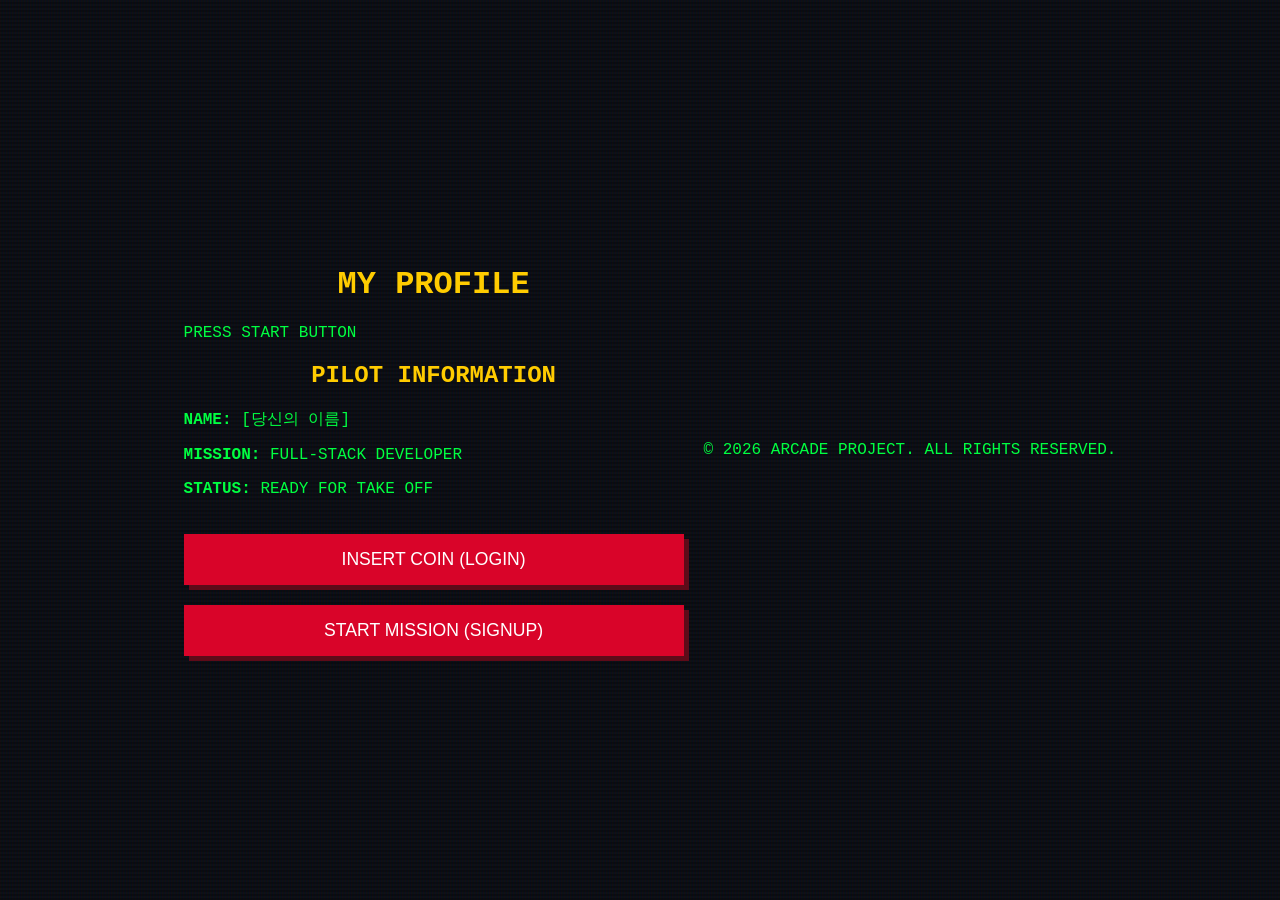
==== index.html @ 7844f266 "staging확인" ====
<!DOCTYPE html>
<html lang="ko">
<head>
    <meta charset="UTF-8">
    <title>MISSION: INTRODUCE - STRIKER 1945</title>
    <link rel="stylesheet" href="signup.css"> </head>
<body class="arcade-theme">
    <main class="container">
        <header>
            <h1 class="glitch" data-text="STRIKER 1945: MY PROFILE">MY PROFILE</h1>
            <p class="blink-text">PRESS START BUTTON</p>
        </header>

        <section class="profile-card">
            <h2>PILOT INFORMATION</h2>
            <article>
                <p><strong>NAME:</strong> [당신의 이름]</p>
                <p><strong>MISSION:</strong> FULL-STACK DEVELOPER</p>
                <p><strong>STATUS:</strong> READY FOR TAKE OFF</p>
            </article>
        </section>

        <nav class="menu-select">
            <button onclick="location.href='login.html'" class="btn-retro">INSERT COIN (LOGIN)</button>
            <button onclick="location.href='signup.html'" class="btn-retro">START MISSION (SIGNUP)</button>
        </nav>
    </main>

    <footer>
        <p>&copy; 2026 ARCADE PROJECT. ALL RIGHTS RESERVED.</p>
    </footer>
</body>
</html>
---- signup.css ----
@import url('https://fonts.googleapis.com/css2?family=Press+Start+2P&display=swap');

body.arcade-theme {
    background-color: #0b0e14;
    color: #00ff41; /* 매트릭스/레이더 느낌의 초록 */
    font-family: 'Courier New', Courier, monospace;
    margin: 0;
    display: flex;
    justify-content: center;
    align-items: center;
    min-height: 100vh;
    background-image: linear-gradient(rgba(18, 16, 16, 0) 50%, rgba(0, 0, 0, 0.25) 50%), 
                      linear-gradient(90deg, rgba(255, 0, 0, 0.06), rgba(0, 255, 0, 0.02), rgba(0, 0, 255, 0.06));
    background-size: 100% 4px, 3px 100%; /* CRT 스캔라인 효과 */
}

.container { width: 100%; max-width: 500px; padding: 20px; }

.form-box {
    border: 4px solid #555;
    background: #1a1d23;
    padding: 30px;
    box-shadow: 10px 10px 0px #000;
    position: relative;
}

.form-box::before { /* 상단 장식 */
    content: "STRATEGIC COMMAND";
    position: absolute;
    top: -15px; left: 20px;
    background: #ffcc00;
    color: #000;
    padding: 2px 10px;
    font-weight: bold; font-size: 0.8rem;
}

h1, h2 { color: #ffcc00; text-align: center; text-transform: uppercase; }

.input-group { margin-bottom: 15px; }
label { display: block; margin-bottom: 5px; color: #ffcc00; font-size: 0.9rem; }

input[type="text"], input[type="password"] {
    background: #000;
    border: 2px solid #555;
    color: #fff;
    padding: 10px;
    width: calc(100% - 100px); /* 버튼 자리 제외 */
}

.btn-small {
    background: #444; color: #fff;
    border: none; padding: 10px; cursor: pointer;
}

.btn-retro {
    background: #d90429;
    color: #fff;
    border: none;
    padding: 15px 30px;
    font-size: 1.1rem;
    cursor: pointer;
    width: 100%;
    margin-top: 20px;
    box-shadow: 5px 5px 0px #5e0b19;
    transition: 0.1s;
}

.btn-retro:active { transform: translate(2px, 2px); box-shadow: 2px 2px 0px #5e0b19; }

.terms-section { border: 1px solid #444; margin-bottom: 20px; padding: 10px; font-size: 0.8rem; }

.msg { font-size: 0.7rem; margin-top: 5px; }
.success { color: #00ff41; }
.error { color: #ff4d4d; }
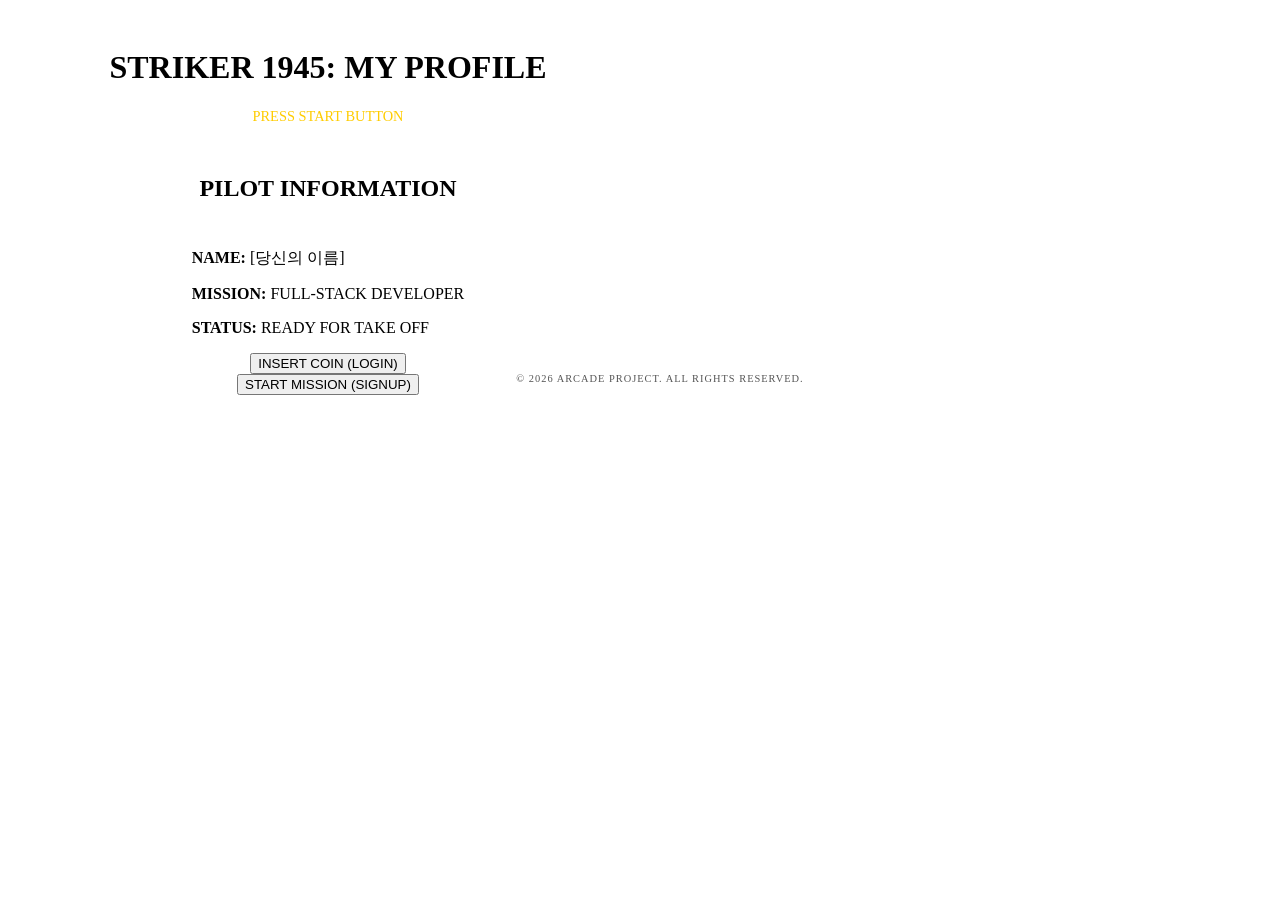
==== commit 2ab738cc: "추가 수정파일업로드" ====
--- a/index.html
+++ b/index.html
@@ -3,11 +3,12 @@
 <head>
     <meta charset="UTF-8">
     <title>MISSION: INTRODUCE - STRIKER 1945</title>
-    <link rel="stylesheet" href="signup.css"> </head>
+    <link rel="stylesheet" href="signup.css">
+</head>
 <body class="arcade-theme">
-    <main class="container">
+    <main class="index-container">
         <header>
-            <h1 class="glitch" data-text="STRIKER 1945: MY PROFILE">MY PROFILE</h1>
+            <h1 class="glitch" data-text="STRIKER 1945: MY PROFILE">STRIKER 1945: MY PROFILE</h1>
             <p class="blink-text">PRESS START BUTTON</p>
         </header>
 
@@ -26,7 +27,7 @@
         </nav>
     </main>
 
-    <footer>
+    <footer class="index-footer">
         <p>&copy; 2026 ARCADE PROJECT. ALL RIGHTS RESERVED.</p>
     </footer>
 </body>
--- a/signup.css
+++ b/signup.css
@@ -1,74 +1,65 @@
-@import url('https://fonts.googleapis.com/css2?family=Press+Start+2P&display=swap');
+/* --- index.html 전용 스타일 --- */
 
+/* 1. 전체 화면 레이아웃 설정 */
 body.arcade-theme {
-    background-color: #0b0e14;
-    color: #00ff41; /* 매트릭스/레이더 느낌의 초록 */
-    font-family: 'Courier New', Courier, monospace;
-    margin: 0;
+    flex-direction: column; /* 세로 방향으로 정렬 */
+    position: relative;     /* 푸터 위치 고정을 위함 */
+    padding: 20px;
+    box-sizing: border-box;
+}
+
+/* 2. 모든 내용 중앙 정렬 컨테이너 */
+.index-container {
     display: flex;
+    flex-direction: column;
     justify-content: center;
     align-items: center;
-    min-height: 100vh;
-    background-image: linear-gradient(rgba(18, 16, 16, 0) 50%, rgba(0, 0, 0, 0.25) 50%), 
-                      linear-gradient(90deg, rgba(255, 0, 0, 0.06), rgba(0, 255, 0, 0.02), rgba(0, 0, 255, 0.06));
-    background-size: 100% 4px, 3px 100%; /* CRT 스캔라인 효과 */
+    text-align: center;      /* 텍스트 중앙 정렬 */
+    flex-grow: 1;            /* 푸터를 밀어내기 위해 공간 확보 */
+    width: 100%;
+    max-width: 600px;
 }
 
-.container { width: 100%; max-width: 500px; padding: 20px; }
-
-.form-box {
-    border: 4px solid #555;
-    background: #1a1d23;
-    padding: 30px;
-    box-shadow: 10px 10px 0px #000;
-    position: relative;
+/* 프로필 카드 내부 텍스트 정렬 */
+.profile-card article {
+    text-align: left;        /* 라벨은 왼쪽 정렬이 보기 좋으나 */
+    display: inline-block;   /* 박스 자체는 중앙에 위치하도록 설정 */
+    margin-top: 10px;
 }
 
-.form-box::before { /* 상단 장식 */
-    content: "STRATEGIC COMMAND";
+/* 3. 푸터 스타일: 최하단 고정 및 글씨 작게 */
+.index-footer {
     position: absolute;
-    top: -15px; left: 20px;
-    background: #ffcc00;
-    color: #000;
-    padding: 2px 10px;
-    font-weight: bold; font-size: 0.8rem;
+    bottom: 20px;            /* 화면 맨 아래에서 약간 띄움 */
+    width: 100%;
+    text-align: center;
 }
 
-h1, h2 { color: #ffcc00; text-align: center; text-transform: uppercase; }
-
-.input-group { margin-bottom: 15px; }
-label { display: block; margin-bottom: 5px; color: #ffcc00; font-size: 0.9rem; }
-
-input[type="text"], input[type="password"] {
-    background: #000;
-    border: 2px solid #555;
-    color: #fff;
-    padding: 10px;
-    width: calc(100% - 100px); /* 버튼 자리 제외 */
+.index-footer p {
+    font-size: 0.65rem;      /* 기존보다 약 10% 이상 작게 조정 */
+    color: #555;             /* 약간 어둡게 처리하여 배경과 조화 */
+    letter-spacing: 1px;
+    text-transform: uppercase;
 }
 
-.btn-small {
-    background: #444; color: #fff;
-    border: none; padding: 10px; cursor: pointer;
+/* 메뉴 버튼 너비 조정 */
+.menu-select {
+    width: 100%;
+    max-width: 300px;        /* 버튼들이 너무 퍼지지 않게 제한 */
 }
 
-.btn-retro {
-    background: #d90429;
-    color: #fff;
-    border: none;
-    padding: 15px 30px;
-    font-size: 1.1rem;
-    cursor: pointer;
-    width: 100%;
-    margin-top: 20px;
-    box-shadow: 5px 5px 0px #5e0b19;
-    transition: 0.1s;
+/* 기존 깜빡이 효과 (재확인) */
+.blink-text {
+    font-family: 'Press Start 2P', cursive;
+    font-size: 0.9rem;
+    color: #ffcc00;
+    text-align: center;
+    margin-bottom: 30px;
+    animation: blink 0.5s infinite;
 }
 
-.btn-retro:active { transform: translate(2px, 2px); box-shadow: 2px 2px 0px #5e0b19; }
-
-.terms-section { border: 1px solid #444; margin-bottom: 20px; padding: 10px; font-size: 0.8rem; }
-
-.msg { font-size: 0.7rem; margin-top: 5px; }
-.success { color: #00ff41; }
-.error { color: #ff4d4d; }+@keyframes blink {
+    0% { opacity: 0; }
+    50% { opacity: 1; }
+    100% { opacity: 0; }
+}
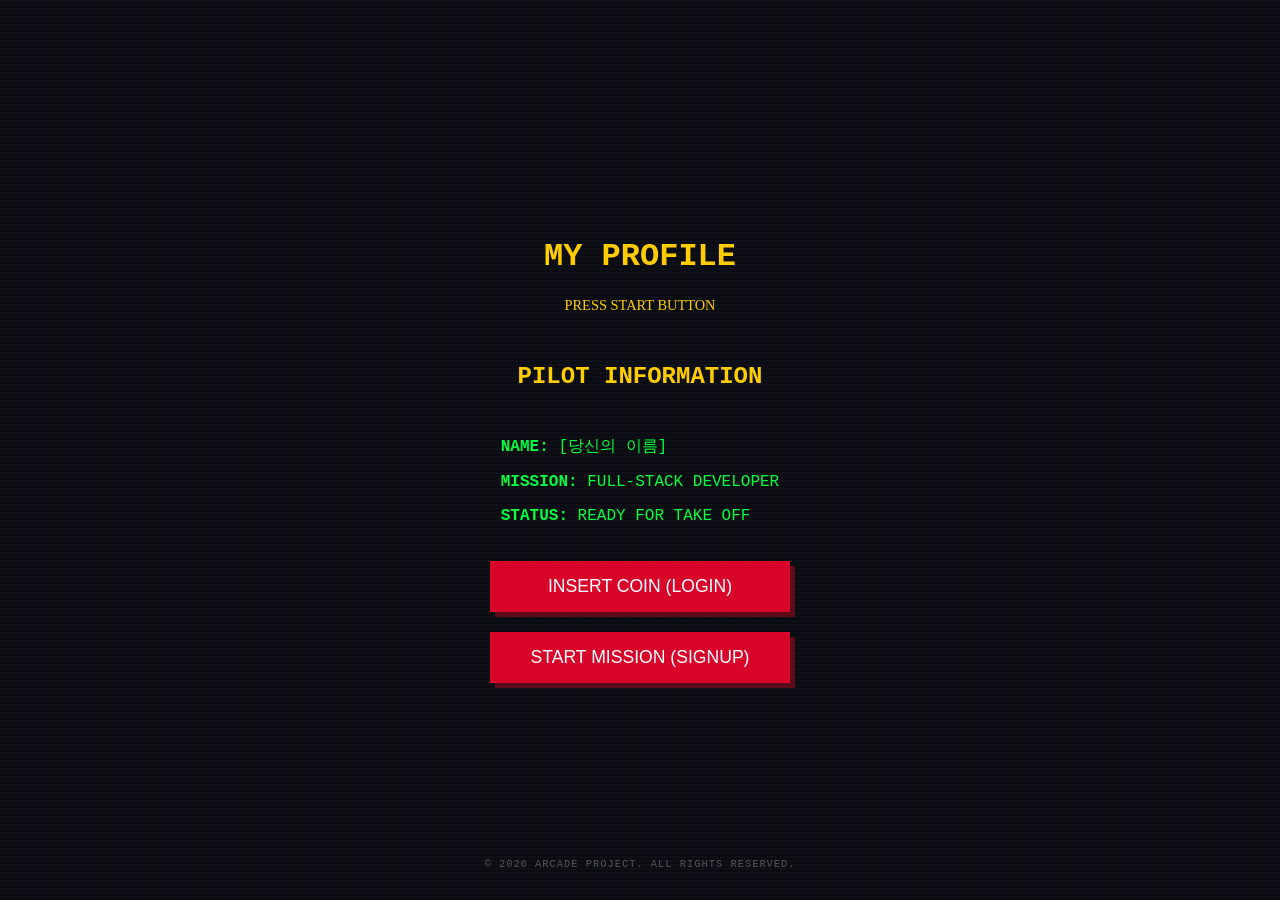
==== commit a9ca8e3a: "추가 디자인수정" ====
--- a/index.html
+++ b/index.html
@@ -8,7 +8,7 @@
 <body class="arcade-theme">
     <main class="index-container">
         <header>
-            <h1 class="glitch" data-text="STRIKER 1945: MY PROFILE">STRIKER 1945: MY PROFILE</h1>
+            <h1 class="glitch" data-text="STRIKER 1945: MY PROFILE">MY PROFILE</h1>
             <p class="blink-text">PRESS START BUTTON</p>
         </header>
 
--- a/signup.css
+++ b/signup.css
@@ -1,14 +1,25 @@
-/* --- index.html 전용 스타일 --- */
+@import url('https://fonts.googleapis.com/css2?family=Press+Start+2P&display=swap');
 
-/* 1. 전체 화면 레이아웃 설정 */
 body.arcade-theme {
+    background-color: #0b0e14;
+    color: #00ff41; /* 매트릭스/레이더 느낌의 초록 */
+    font-family: 'Courier New', Courier, monospace;
+    margin: 0;
+    display: flex;
+    justify-content: center;
+    align-items: center;
+    min-height: 100vh;
+    background-image: linear-gradient(rgba(18, 16, 16, 0) 50%, rgba(0, 0, 0, 0.25) 50%), 
+                      linear-gradient(90deg, rgba(255, 0, 0, 0.06), rgba(0, 255, 0, 0.02), rgba(0, 0, 255, 0.06));
+    background-size: 100% 4px, 3px 100%; /* CRT 스캔라인 효과 */
     flex-direction: column; /* 세로 방향으로 정렬 */
     position: relative;     /* 푸터 위치 고정을 위함 */
     padding: 20px;
     box-sizing: border-box;
 }
 
-/* 2. 모든 내용 중앙 정렬 컨테이너 */
+.container { width: 100%; max-width: 500px; padding: 20px; }
+
 .index-container {
     display: flex;
     flex-direction: column;
@@ -18,6 +29,78 @@
     flex-grow: 1;            /* 푸터를 밀어내기 위해 공간 확보 */
     width: 100%;
     max-width: 600px;
+}
+
+.form-box {
+    border: 4px solid #555;
+    background: #1a1d23;
+    padding: 30px;
+    box-shadow: 10px 10px 0px #000;
+    position: relative;
+}
+
+.form-box::before { /* 상단 장식 */
+    content: "STRATEGIC COMMAND";
+    position: absolute;
+    top: -15px; left: 20px;
+    background: #ffcc00;
+    color: #000;
+    padding: 2px 10px;
+    font-weight: bold; font-size: 0.8rem;
+}
+
+h1, h2 { color: #ffcc00; text-align: center; text-transform: uppercase; }
+
+.input-group { margin-bottom: 15px; }
+label { display: block; margin-bottom: 5px; color: #ffcc00; font-size: 0.9rem; }
+
+input[type="text"], input[type="password"] {
+    background: #000;
+    border: 2px solid #555;
+    color: #fff;
+    padding: 10px;
+    width: calc(100% - 100px); /* 버튼 자리 제외 */
+}
+
+.btn-small {
+    background: #444; color: #fff;
+    border: none; padding: 10px; cursor: pointer;
+}
+
+.btn-retro {
+    background: #d90429;
+    color: #fff;
+    border: none;
+    padding: 15px 30px;
+    font-size: 1.1rem;
+    cursor: pointer;
+    width: 100%;
+    margin-top: 20px;
+    box-shadow: 5px 5px 0px #5e0b19;
+    transition: 0.1s;
+}
+
+.btn-retro:active { transform: translate(2px, 2px); box-shadow: 2px 2px 0px #5e0b19; }
+
+.terms-section { border: 1px solid #444; margin-bottom: 20px; padding: 10px; font-size: 0.8rem; }
+
+.msg { font-size: 0.7rem; margin-top: 5px; }
+.success { color: #00ff41; }
+.error { color: #ff4d4d; }
+
+.blink-text {
+    font-family: 'Press Start 2P', cursive;
+    font-size: 0.9rem;
+    color: #ffcc00; /* 메인 화면은 노란색으로 */
+    text-align: center;
+    margin-bottom: 30px;
+    animation: blink 0.5s infinite;
+}
+
+@keyframes blink {
+    0% { opacity: 0; }
+    50% { opacity: 1; }
+    100% { opacity: 0; }
 }
 
 /* 프로필 카드 내부 텍스트 정렬 */
@@ -46,20 +129,4 @@
 .menu-select {
     width: 100%;
     max-width: 300px;        /* 버튼들이 너무 퍼지지 않게 제한 */
-}
-
-/* 기존 깜빡이 효과 (재확인) */
-.blink-text {
-    font-family: 'Press Start 2P', cursive;
-    font-size: 0.9rem;
-    color: #ffcc00;
-    text-align: center;
-    margin-bottom: 30px;
-    animation: blink 0.5s infinite;
-}
-
-@keyframes blink {
-    0% { opacity: 0; }
-    50% { opacity: 1; }
-    100% { opacity: 0; }
 }
